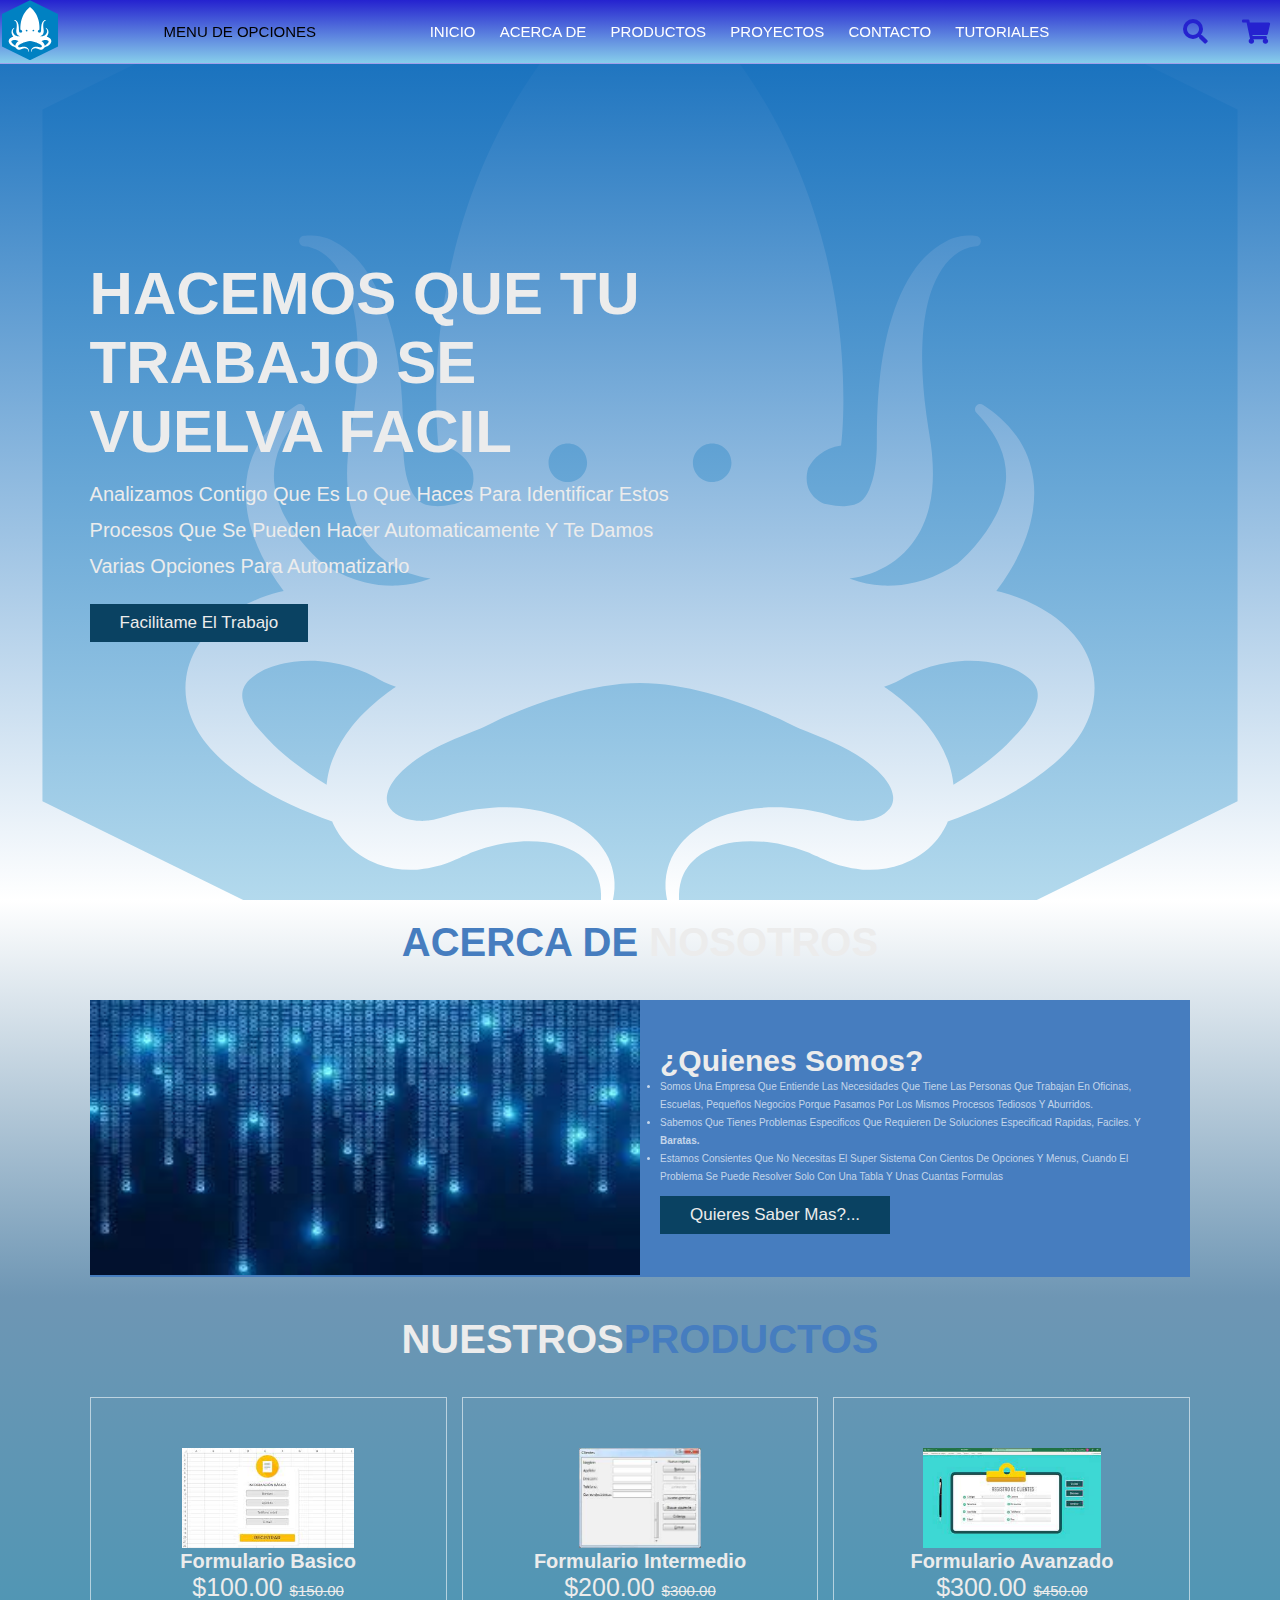
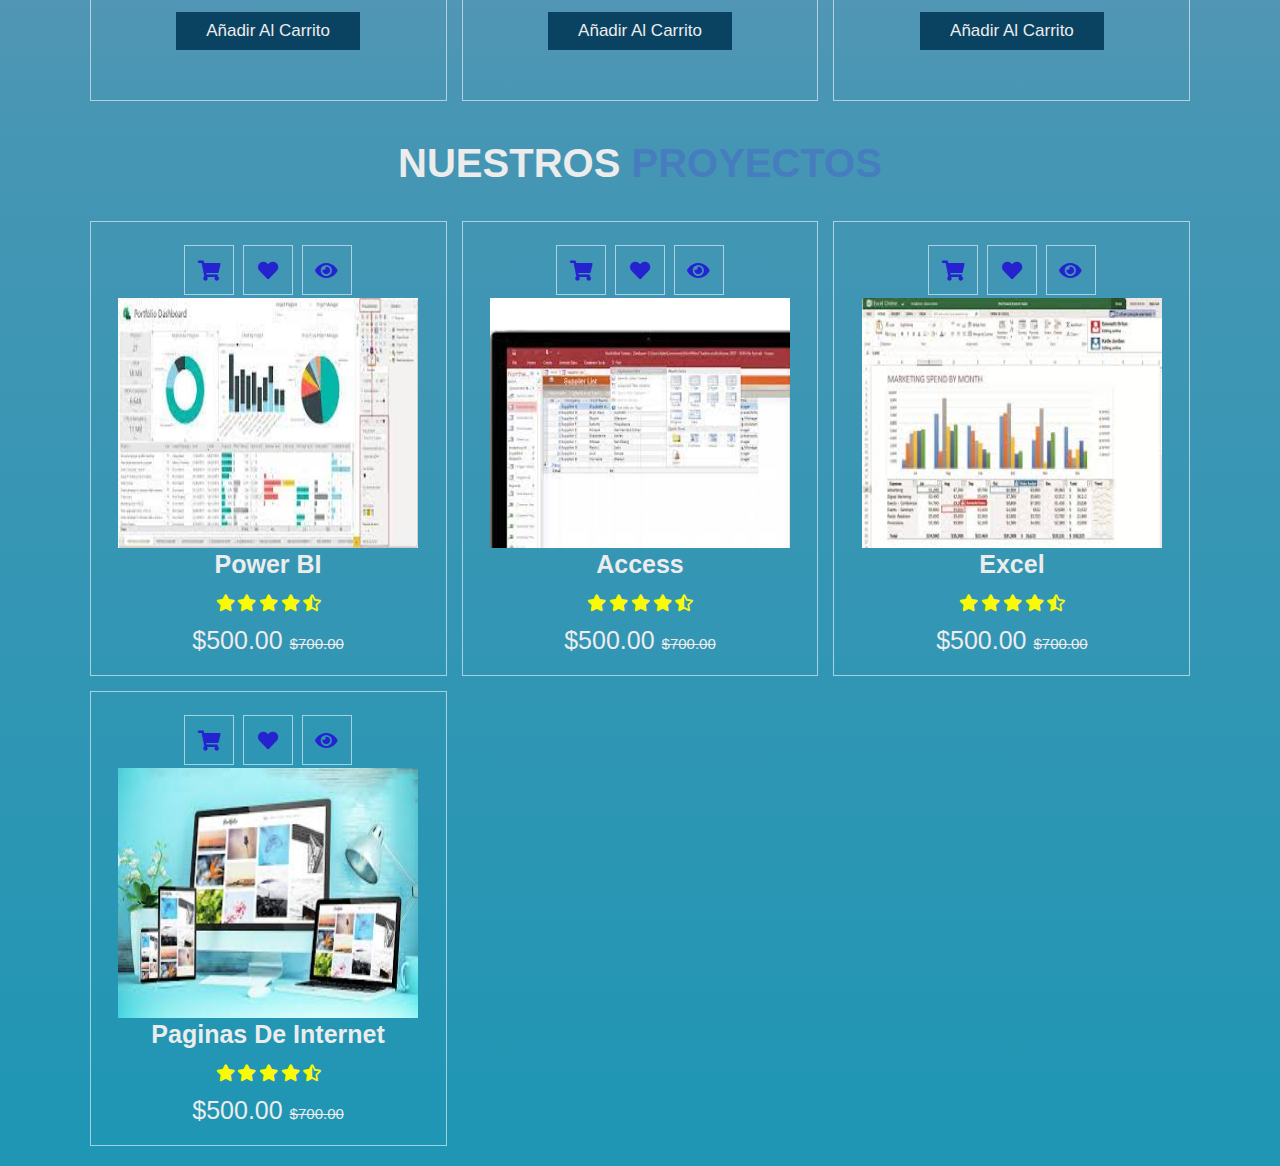
==== Index.html @ 0c6a37fe "restructuring files" ====
<!DOCTYPE html>
<html lang="en">
  <head>
    <meta charset="UTF-8" />
    <meta http-equiv="X-UA-Compatible" content="IE=edge" />
    <meta name="viewport" content="width=device-width, initial-scale=1.0" />
    <title>Kraken Development</title>
    <link
      rel="stylesheet"
      href="https://cdnjs.cloudflare.com/ajax/libs/font-awesome/5.15.0/css/all.min.css"
    />
    <link rel="stylesheet" href="styles.css" />
  </head>
  <body>
    <!-- header section starts -->

    <header class="header">
      <a href="#" class="logo">
        <img
          src="IMAGES/krakenjs-svgrepo-com.svg"
          alt="kraken development logo"
        />
      </a>

      <p>MENU DE OPCIONES</p>

      <nav class="navbar">
        <a href="#home">INICIO</a>
        <a href="#about">ACERCA DE</a>
        <a href="#menu">PRODUCTOS</a>
        <a href="#proyects">PROYECTOS</a>
        <a href="#CONTACTO">CONTACTO</a>
        <a href="#TUTORIALES">TUTORIALES</a>
      </nav>

      <div class="icons">
        <div class="fas fa-search" id="search-btn"></div>
        <div class="fas fa-shopping-cart" id="cart-btn"></div>
        <div class="fas fa-bars" id="menu-btn"></div>
      </div>

      <div class="search-form">
        <input
          type="search"
          id="search-box"
          placeholder="Busca productos...."
        />
        <label for="search-box" class="fas fa-search"></label>
      </div>

      <div class="cart-items-container">
        <div class="cart-item">
          <span class="fas fa-times"></span>
          <img src="IMAGES/formulario.jpeg" alt="formularios" />
          <div class="content">
            <h3>Formulario 01</h3>
            <div class="price">$350.00/-</div>
          </div>
        </div>
        <div class="cart-item">
          <span class="fas fa-times"></span>
          <img src="IMAGES/formulario2.jpeg" alt="formularios" />
          <div class="content">
            <h3>Formulario 02</h3>
            <div class="price">$500.00/-</div>
          </div>
        </div>
        <div class="cart-item">
          <span class="fas fa-times"></span>
          <img src="IMAGES/formulario3.jpeg" alt="formularios" />
          <div class="content">
            <h3>Formulario 03</h3>
            <div class="price">$400.00/-</div>
          </div>
        </div>
        <div class="cart-item">
          <span class="fas fa-times"></span>
          <img src="IMAGES/graficas.jpeg" alt="formularios" />
          <div class="content">
            <h3>Formulario 04</h3>
            <div class="price">$150.00/-</div>
          </div>
        </div>
        <a href="#" class="btn">Observalos</a>
      </div>
    </header>
    <!-- header section ends -->

    <!-- home section starts-->

    <section class="home" id="home">
      <div class="content">
        <h3>Hacemos que tu trabajo se vuelva facil</h3>
        <p>
          Analizamos contigo que es lo que haces para identificar estos procesos
          que se pueden hacer automaticamente y te damos varias opciones para
          automatizarlo
        </p>
        <a href="#" class="btn">Facilitame el trabajo</a>
      </div>
    </section>

    <!-- home section ends-->

    <section class="about" id="about">
      <h1 class="heading"><span>Acerca de</span> nosotros</h1>

      <div class="row">
        <div class="image">
          <img src="IMAGES/background-about.jpeg" alt="" />
        </div>

        <div class="content">
          <h3>¿Quienes Somos?</h3>
          <ul>
            <li>
              Somos una empresa que entiende las necesidades que tiene las
              personas que trabajan en oficinas, escuelas, pequeños negocios
              porque pasamos por los mismos procesos tediosos y aburridos.
            </li>
            <li>
              Sabemos que tienes problemas especificos que requieren de
              soluciones especificad rapidas, faciles. y <b>baratas.</b>
            </li>
            <li>
              Estamos consientes que no necesitas el super sistema con cientos
              de opciones y menus, cuando el problema se puede resolver solo con
              una tabla y unas cuantas formulas
            </li>
          </ul>
          <a href="#" class="btn">Quieres saber mas?...</a>
        </div>
      </div>
    </section>

    <!-- productos section starts -->

    <section id="menu" class="menu">
      <h1 class="heading">Nuestros<span>Productos</span></h1>

      <div class="box-container">
        <div class="box">
          <img src="IMAGES/formulario3.jpeg" alt="" />
          <h3>Formulario basico</h3>
          <div class="price">$100.00 <span>$150.00</span></div>
          <a href="#" class="btn">añadir al carrito</a>
        </div>

        <div class="box">
          <img src="IMAGES/formulario.jpeg" alt="" />
          <h3>Formulario intermedio</h3>
          <div class="price">$200.00 <span>$300.00</span></div>
          <a href="#" class="btn">añadir al carrito</a>
        </div>

        <div class="box">
          <img src="IMAGES/formulario2.jpeg" alt="" />
          <h3>Formulario avanzado</h3>
          <div class="price">$300.00 <span>$450.00</span></div>
          <a href="#" class="btn">añadir al carrito</a>
        </div>
      </div>
    </section>

    <!-- productos section ends -->

    <!-- proyects section start-->

    <section class="proyects" id="proyects">
      <h1 class="heading">Nuestros <span>Proyectos</span></h1>

      <div class="box-container">
        <div class="box">
          <div class="icons">
            <a href="#" class="fas fa-shopping-cart"></a>
            <a href="#" class="fas fa-heart"></a>
            <a href="#" class="fas fa-eye"></a>
          </div>
          <div class="image">
            <img src="IMAGES/powerBI.jpeg" alt="" />
          </div>
          <div class="content">
            <h3>Power BI</h3>
            <div class="stars">
              <i class="fas fa-star"></i>
              <i class="fas fa-star"></i>
              <i class="fas fa-star"></i>
              <i class="fas fa-star"></i>
              <i class="fas fa-star-half-alt"></i>
            </div>
            <div class="price">$500.00 <span>$700.00</span></div>
          </div>
        </div>

        <div class="box">
          <div class="icons">
            <a href="#" class="fas fa-shopping-cart"></a>
            <a href="#" class="fas fa-heart"></a>
            <a href="#" class="fas fa-eye"></a>
          </div>
          <div class="image">
            <img src="IMAGES/AccessProyect.jpeg" alt="" />
          </div>
          <div class="content">
            <h3>Access</h3>
            <div class="stars">
              <i class="fas fa-star"></i>
              <i class="fas fa-star"></i>
              <i class="fas fa-star"></i>
              <i class="fas fa-star"></i>
              <i class="fas fa-star-half-alt"></i>
            </div>
            <div class="price">$500.00 <span>$700.00</span></div>
          </div>
        </div>

        <div class="box">
          <div class="icons">
            <a href="#" class="fas fa-shopping-cart"></a>
            <a href="#" class="fas fa-heart"></a>
            <a href="#" class="fas fa-eye"></a>
          </div>
          <div class="image">
            <img src="IMAGES/excelProduct.jpeg" alt="" />
          </div>
          <div class="content">
            <h3>Excel</h3>
            <div class="stars">
              <i class="fas fa-star"></i>
              <i class="fas fa-star"></i>
              <i class="fas fa-star"></i>
              <i class="fas fa-star"></i>
              <i class="fas fa-star-half-alt"></i>
            </div>
            <div class="price">$500.00 <span>$700.00</span></div>
          </div>
        </div>

        <div class="box">
          <div class="icons">
            <a href="#" class="fas fa-shopping-cart"></a>
            <a href="#" class="fas fa-heart"></a>
            <a href="#" class="fas fa-eye"></a>
          </div>
          <div class="image">
            <img src="IMAGES/paginasInternet.jpeg" alt="" />
          </div>
          <div class="content">
            <h3>Paginas de Internet</h3>
            <div class="stars">
              <i class="fas fa-star"></i>
              <i class="fas fa-star"></i>
              <i class="fas fa-star"></i>
              <i class="fas fa-star"></i>
              <i class="fas fa-star-half-alt"></i>
            </div>
            <div class="price">$500.00 <span>$700.00</span></div>
          </div>
        </div>
      </div>
    </section>

    <!-- proyects section ends-->

    <!-- -->

    <!-- 
 <hr>
    <div>
               
        <h2>¿Como lo hacemos?</h2>
            <ul>
                <li>Entendemos que muchos de los trabajos requieren de realizar procesos,
                    acciones, calculos o reunir informacion especifica de uno o varios archivos periodicamente.    
                </li>
                <li>Analizamos contigo que es lo que haces para identificar estos procesos que se pueden
                    hacer automaticamente y te damos varias opciones para automatizarlo
                </li>
                <li>Estas opciones pueden ir desde una simple solucion con formulas en una tabla hasta
                    formularios que te ayuden a capturar informacion en diferentes archivos y hojas que a su vez
                    se grafiquen y te muestren tendencias o informacion relevante todo depende de que quieras
                </li>
            </ul>
        <h2>¿Porque en Excel?</h2>
            <ul>
                <li>La principal razon y la mas importante es porque la mayoria de las personas
                    ya cuentan con el, esto ayuda a que la solucion que te demos sea <b>mas barata
                        y facil de utilizar.</b>
                </li>
            </ul>
        <p></p>
        
    </div>
    <hr></hr>
    <div>
        <h2>PRODUCTOS</h2>
        <h3>SOLUCIONES CON EXCEL</h3>
        <ul>
            <li><a href="">Macros</a> </li>
            <li>Formularios</li>
            <li>Tablas dinamicas</li>
            <li>Tablas relacionadas</li>
            <li>Tablas calculadas</li>
            <li>Tablas con informacion de internet</li>
        </ul>
    </div>

    <div>
   
    </div>
    <hr> 
    <footer>
        <p >Pagina elaborada por: KRAKEN DEVELOPMENT</p>
        <div class="icons">
            <a href="">
                <img  class="fas fa-search" id="img-facebook" src="/IMAGES/facebook-svgrepo-com.svg" alt="facebook">
            </a>
            <a href="">
                <img class="fas fa-shopping-cart" id="img-insta" src="/IMAGES/instagram-svgrepo-com.svg" alt="instagram">
            </a>
            <a href="">
                <img id="img-whatsapp" src="/IMAGES/whatsapp-svgrepo-com.svg" alt="whatsapp">
            </a>
        </nav>
    </footer>
-->
    <script src="script.js"></script>
  </body>
</html>
---- styles.css ----
:root {
  --main-color: rgb(249, 249, 8);
  --bg: #12379c;
  --white: #ececec;
  --blue-navy: rgb(37, 34, 207);
  --border: 0.1rem solid rgba(255, 255, 255, 0.567);
  --merge: rgb(70, 125, 191);
  --bg2: rgb(10, 66, 98);
}

* {
  font-family: sans-serif;
  margin: 0;
  padding: 0;
  box-sizing: border-box;
  outline: none;
  border: none;
  text-decoration: none;
  text-transform: capitalize;
  transition: 0.2s linear;
}

html {
  font-size: 62.5%;
  overflow-x: hidden;
  scroll-padding-top: 9rem;
  scroll-behavior: smooth;
}

html::-webkit-scrollbar {
  width: 0.8rem;
}

html::-webkit-scrollbar-track {
  background: transparent;
}

html::-webkit-scrollbar-thumb {
  background: #fff;
  border-radius: 5rem;
}

section {
  padding: 2rem 7%;
}

/******* CLASES DE ACERCA DE ***********/

.heading {
  text-align: center;
  color: var(--white);
  text-transform: uppercase;
  padding-bottom: 3.5rem;
  font-size: 4rem;
}

.heading span {
  color: var(--merge);
  text-transform: uppercase;
}
/******** TERMINA ************************/
.btn {
  margin-top: 1rem;
  display: inline-block;
  padding: 0.9rem 3rem;
  font-size: 1.7rem;
  color: var(--white);
  background-color: var(--bg2);
  cursor: pointer;
}

.btn:hover {
  letter-spacing: 0.2rem;
  color: var(--main-color);
}

.header {
  display: flex;
  align-items: center;
  justify-content: space-between;
  border-bottom: var(--border);
  position: fixed;
  top: 0;
  left: 0;
  right: 0;
  z-index: 1000;
  font-size: 1.5rem;
  background-image: linear-gradient(var(--blue-navy), skyblue);
}

.header .logo img {
  height: 6rem;
}

.header .navbar a {
  margin: 0 1rem;
  color: #fff;
}

.header .navbar a:hover {
  /*color cuando se posiciona el mouse*/
  color: var(--blue-navy);
  border-bottom: 0.1rem solid var(--main-color);
  padding-bottom: 0.5rem;
}

.header .icons div {
  color: var(--blue-navy);
  cursor: pointer;
  font-size: 2.5rem;
  margin-left: 2rem;
  margin-right: 1rem;
}

.header .icons div:hover {
  color: var(--main-color);
}

#menu-btn {
  display: none;
}

.header .search-form {
  position: absolute;
  top: 115%;
  right: 7%;
  background: var(--merge);
  width: 50rem;
  height: 5rem;
  display: flex;
  align-items: center;
  transform: scaleY(0);
  transform-origin: top;
}

.header .search-form.active {
  transform: scaleY(1);
}

.header .search-form input {
  height: 100%;
  width: 100%;
  font-size: 1.6 rem;
  color: var(--blue-navy);
  padding: 1rem;
  text-transform: none;
}

.header .search-form label {
  cursor: pointer;
  font-size: 2.2rem;
  margin-right: 1.5rem;
  color: var(--blue-navy);
}

.header .search-form label:hover {
  color: var(--main-color);
}

.header .cart-items-container {
  position: absolute;
  top: 100%;
  right: -100%;
  height: calc(100vh -9.5rem);
  width: 35rem;
  background: var(--merge);
  padding: 0 1.5rem;
}

.header .cart-items-container.active {
  right: 0;
}

.header .cart-items-container .cart-item {
  position: relative;
  margin: 0.1.5rem 0;
  display: flex;
  align-items: center;
  gap: 1.5rem;
}

.header .cart-items-container .cart-item .fa-times {
  position: absolute;
  top: 1rem;
  right: 1rem;
  font-size: 2rem;
  cursor: pointer;
  color: var(--white);
}

.header .cart-items-container .cart-item .fa-times:hover {
  color: var(--main-color);
}

.header .cart-items-container .cart-item img {
  height: 7rem;
  width: 9rem;
}

.header .cart-items-container .cart-item .content h3 {
  font-size: 2rem;
  color: var(--white);
  padding-bottom: 0.5rem;
}

.header .cart-items-container .cart-item .content .price {
  font-size: 1.5rem;
  color: rgba(11, 11, 11, 0.979);
}

.header .cart-items-container .btn {
  width: 100%;
  text-align: center;
}

.home {
  min-height: 100vh;
  display: flex;
  align-items: center;
  background: linear-gradient(rgb(15, 107, 187), rgba(255, 255, 255, 0.7)),
    url(/IMAGES/krakenjs-svgrepo-com.svg) no-repeat;
  background-size: cover;
  background-position: center;
}

.home .content {
  max-width: 60rem;
}

.home .content h3 {
  font-size: 6rem;
  text-transform: uppercase;
  color: var(--white);
}

.home .content p {
  font-size: 2rem;
  font-weight: lighter;
  line-height: 1.8;
  padding: 1rem 0;
  color: var(--white);
}

.about {
  background-image: linear-gradient(white, rgb(110, 150, 180));
}

.menu {
  background-image: linear-gradient(rgb(110, 150, 180), rgb(70, 150, 180));
}

.proyects {
  background-image: linear-gradient(rgb(70, 150, 180), rgb(30, 150, 180));
}
/****about***/

.about .row {
  display: flex;
  align-items: center;
  background: var(--merge);
  flex-wrap: wrap;
}

.about .row .image {
  flex: 1 1 45rem;
}

.about .row .image img {
  width: 100%;
}

.about .row .content {
  flex: 1 1 45rem;
  padding: 2rem;
}

.about .row .content h3 {
  font-size: 3rem;
  color: var(--white);
}

.about .row .content ul {
  font-size: 1.6;
  color: rgba(255, 255, 255, 0.69);
  padding: 1 rem 0;
  line-height: 1.8;
}
/**termina about*****/

/**inicia menu******/

.menu .box-container {
  display: grid;
  grid-template-columns: repeat(auto-fit, minmax(30rem, 1fr));
  gap: 1.5rem;
}

.menu .box-container .box {
  padding: 5rem;
  text-align: center;
  border: var(--border);
}

.menu .box-container .box img {
  height: 10rem;
}

.menu .box-container .box h3 {
  color: var(--white);
  font-size: 2rem;
  padding: 1 rem 0;
}

.menu .box-container .box .price {
  color: var(--white);
  font-size: 2.5rem;
  padding: 5 rem 0;
}

.menu .box-container .box .price span {
  font-size: 1.5rem;
  text-decoration: line-through;
}

.menu .box-container .box:hover {
  background: var(--merge);
}

.menu .box-container .box:hover > * {
  color: var(--main-color);
}

/**termina menu********/

/*****inicia proyectos ****/

.proyects .box-container {
  display: grid;
  grid-template-columns: repeat(auto-fit, minmax(30rem, 1fr));
  gap: 1.5rem;
}

.proyects .box-container .box {
  text-align: center;
  border: var(--border);
  padding: 2rem;
}

.proyects .box-container .box .icons a {
  height: 5rem;
  width: 5rem;
  line-height: 5rem;
  font-size: 2rem;
  border: var(--border);
  color: var(--blue-navy);
  margin: 0.3rem;
}

.proyects .box-container .box .icons a:hover {
  background: var(--merge);
}

.proyects .box-container .box .image img {
  height: 25rem;
  width: 30rem;
}

.proyects .box-container .box .content h3 {
  color: var(--white);
  font-size: 2.5rem;
}

.proyects .box-container .box .content .stars {
  padding: 1.5rem;
}

.proyects .box-container .box .content .stars i {
  font-size: 1.7rem;
  color: var(--main-color);
}

.proyects .box-container .box .content .price {
  color: var(--white);
  font-size: 2.5rem;
}

.proyects .box-container .box .content .price span {
  text-decoration: line-through;
  font-weight: lighter;
  font-size: 1.5rem;
}

/***termina proyectos ***/

/*media queries */

@media (max-width: 991px) {
  html {
    font-size: 55%;
  }

  .header {
    padding: 1.5rem 2rem;
  }

  section {
    padding: 2rem;
  }
}

@media (max-width: 768px) {
  #menu-btn {
    display: inline-block;
  }

  .header .navbar {
    position: absolute;
    top: 100%;
    right: -100%;
    background: var(--merge);
    width: 30rem;
    height: calc(100vh - 9.5rem);
  }

  .header .navbar.active {
    right: 0;
  }

  .header .navbar a {
    display: block;
    margin: 1.5rem;
    padding: 0.5rem;
    font-size: 2rem;
  }

  .header .search-form {
    width: 90%;
    right: 2rem;
  }

  .home {
    background-position: left;
    justify-content: center;
    text-align: center;
  }

  .home .content h3 {
    font-size: 4.5rem;
  }

  .home .content p {
    font-size: 1.5rem;
  }
}

@media (max-width: 450px) {
  html {
    font-size: 50%;
  }
}

/********************BORRAR AL FINAL **********************/
/*
body{
    background-image: linear-gradient(var(--blue),var(--white));

    font-family: Courier;
}
*/
#img-facebook {
  height: 30px;
}

#img-insta {
  height: 30px;
}

#img-whatsapp {
  height: 30px;
}

#img-logo {
  width: 30;
  height: 50px;
}

#excel-img {
  height: 30px;
  width: 30px;
}

#lateral {
  width: 30%;
  height: 700px;
  float: left;
  margin-right: 15px;
}
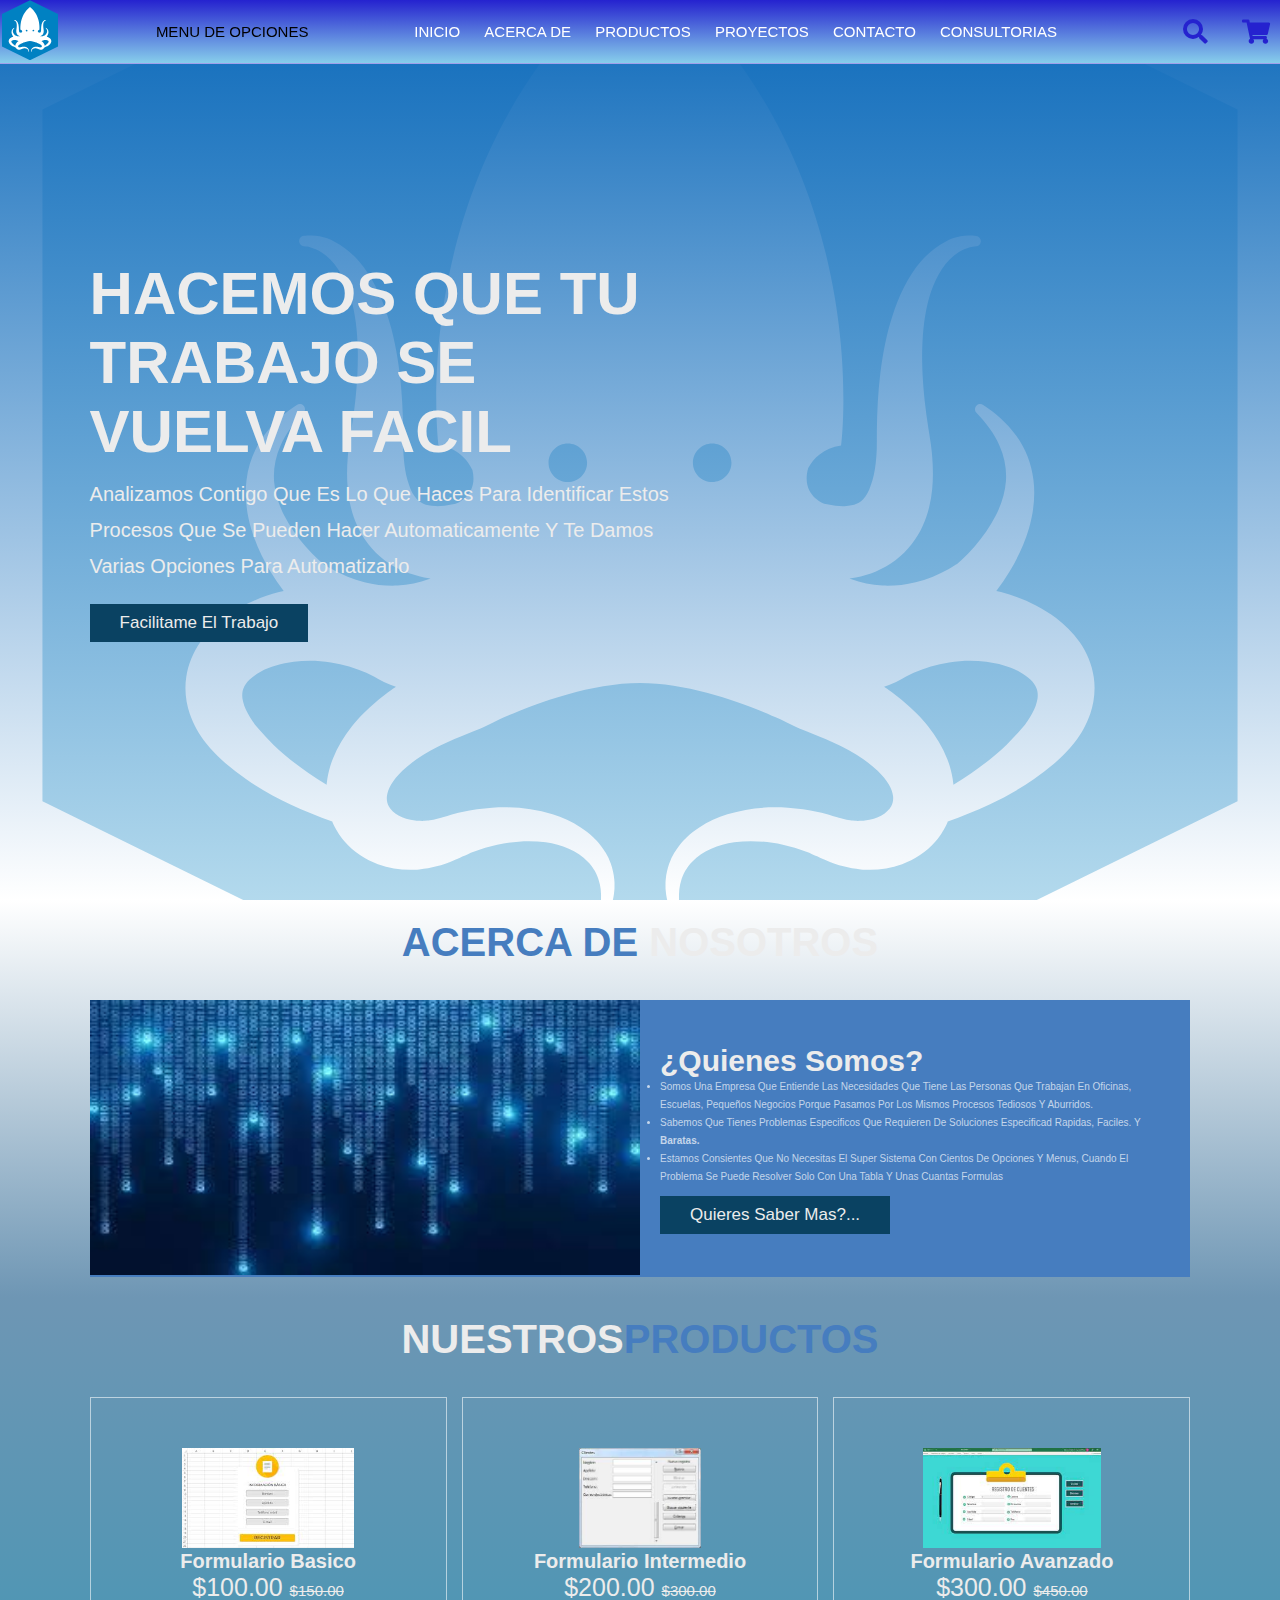
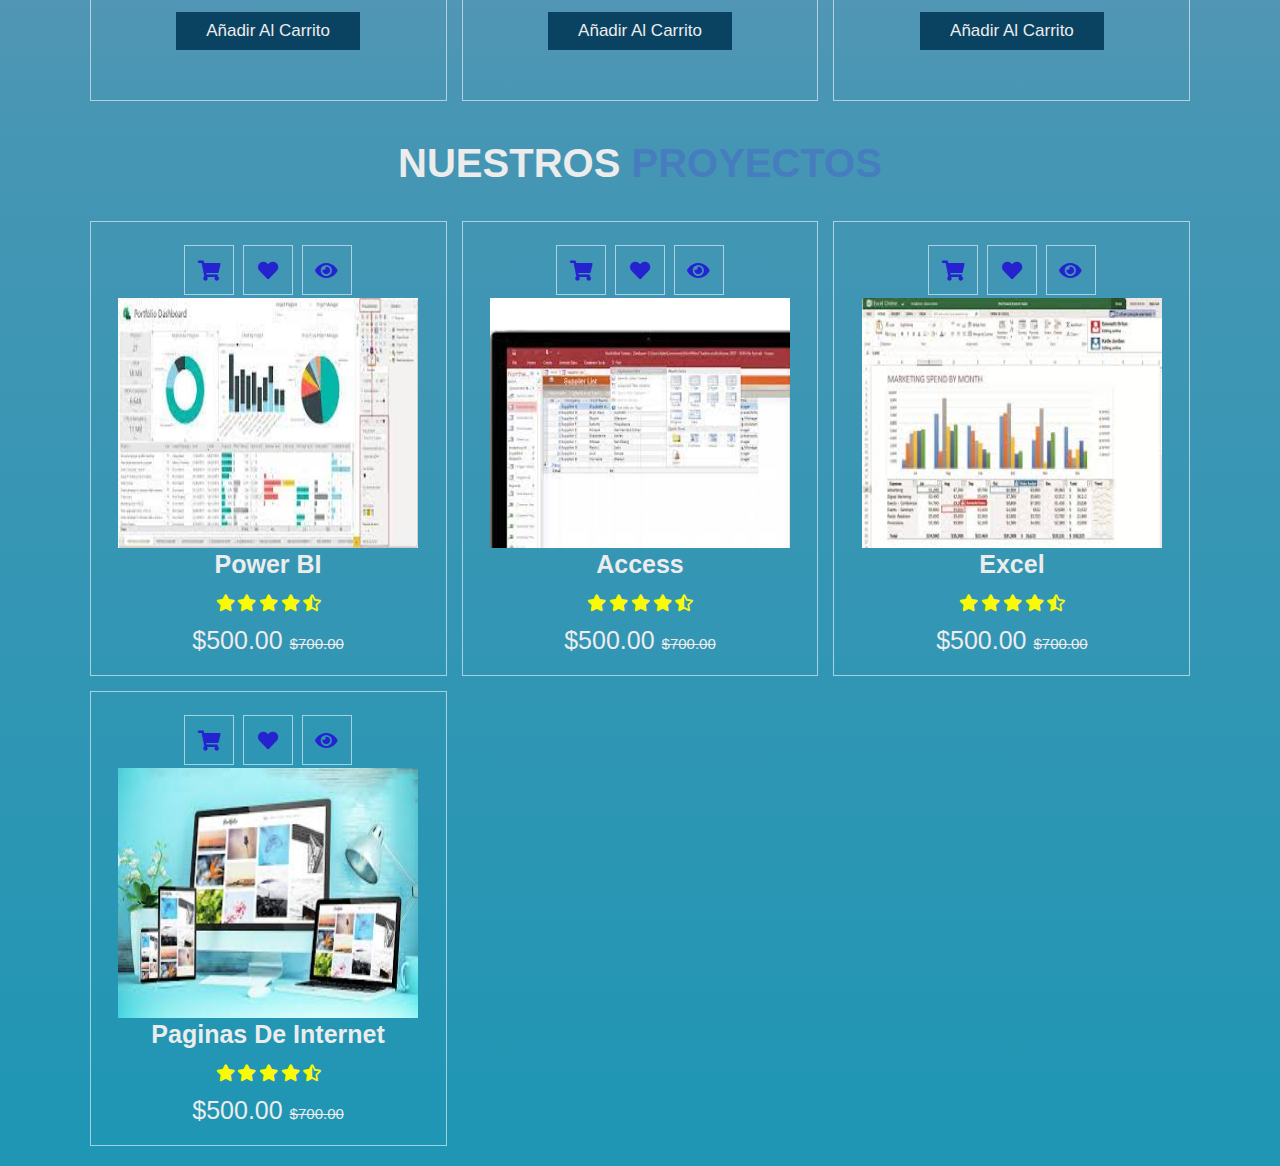
==== commit 2c997155: "renaming files" ====
--- a/Index.html
+++ b/Index.html
@@ -30,7 +30,7 @@
         <a href="#menu">PRODUCTOS</a>
         <a href="#proyects">PROYECTOS</a>
         <a href="#CONTACTO">CONTACTO</a>
-        <a href="#TUTORIALES">TUTORIALES</a>
+        <a href="#TUTORIALES">CONSULTORIAS</a>
       </nav>
 
       <div class="icons">
